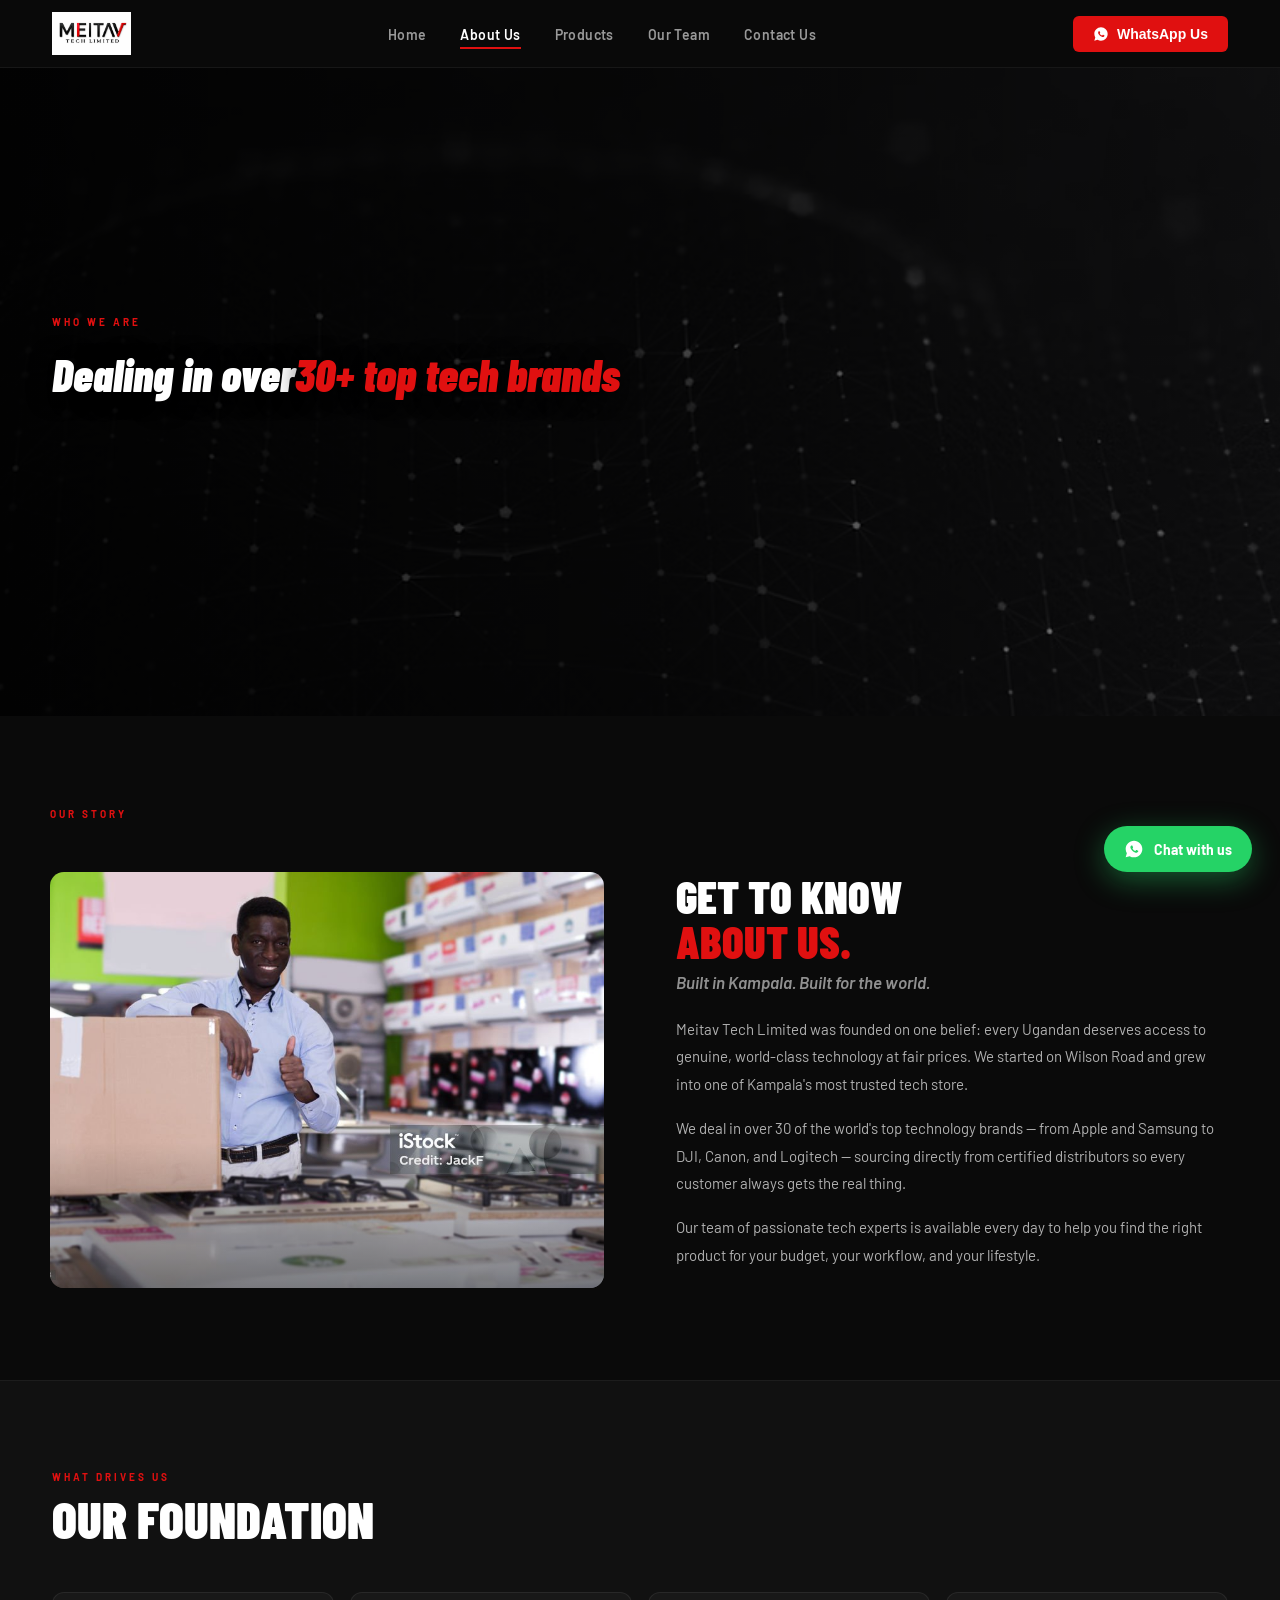
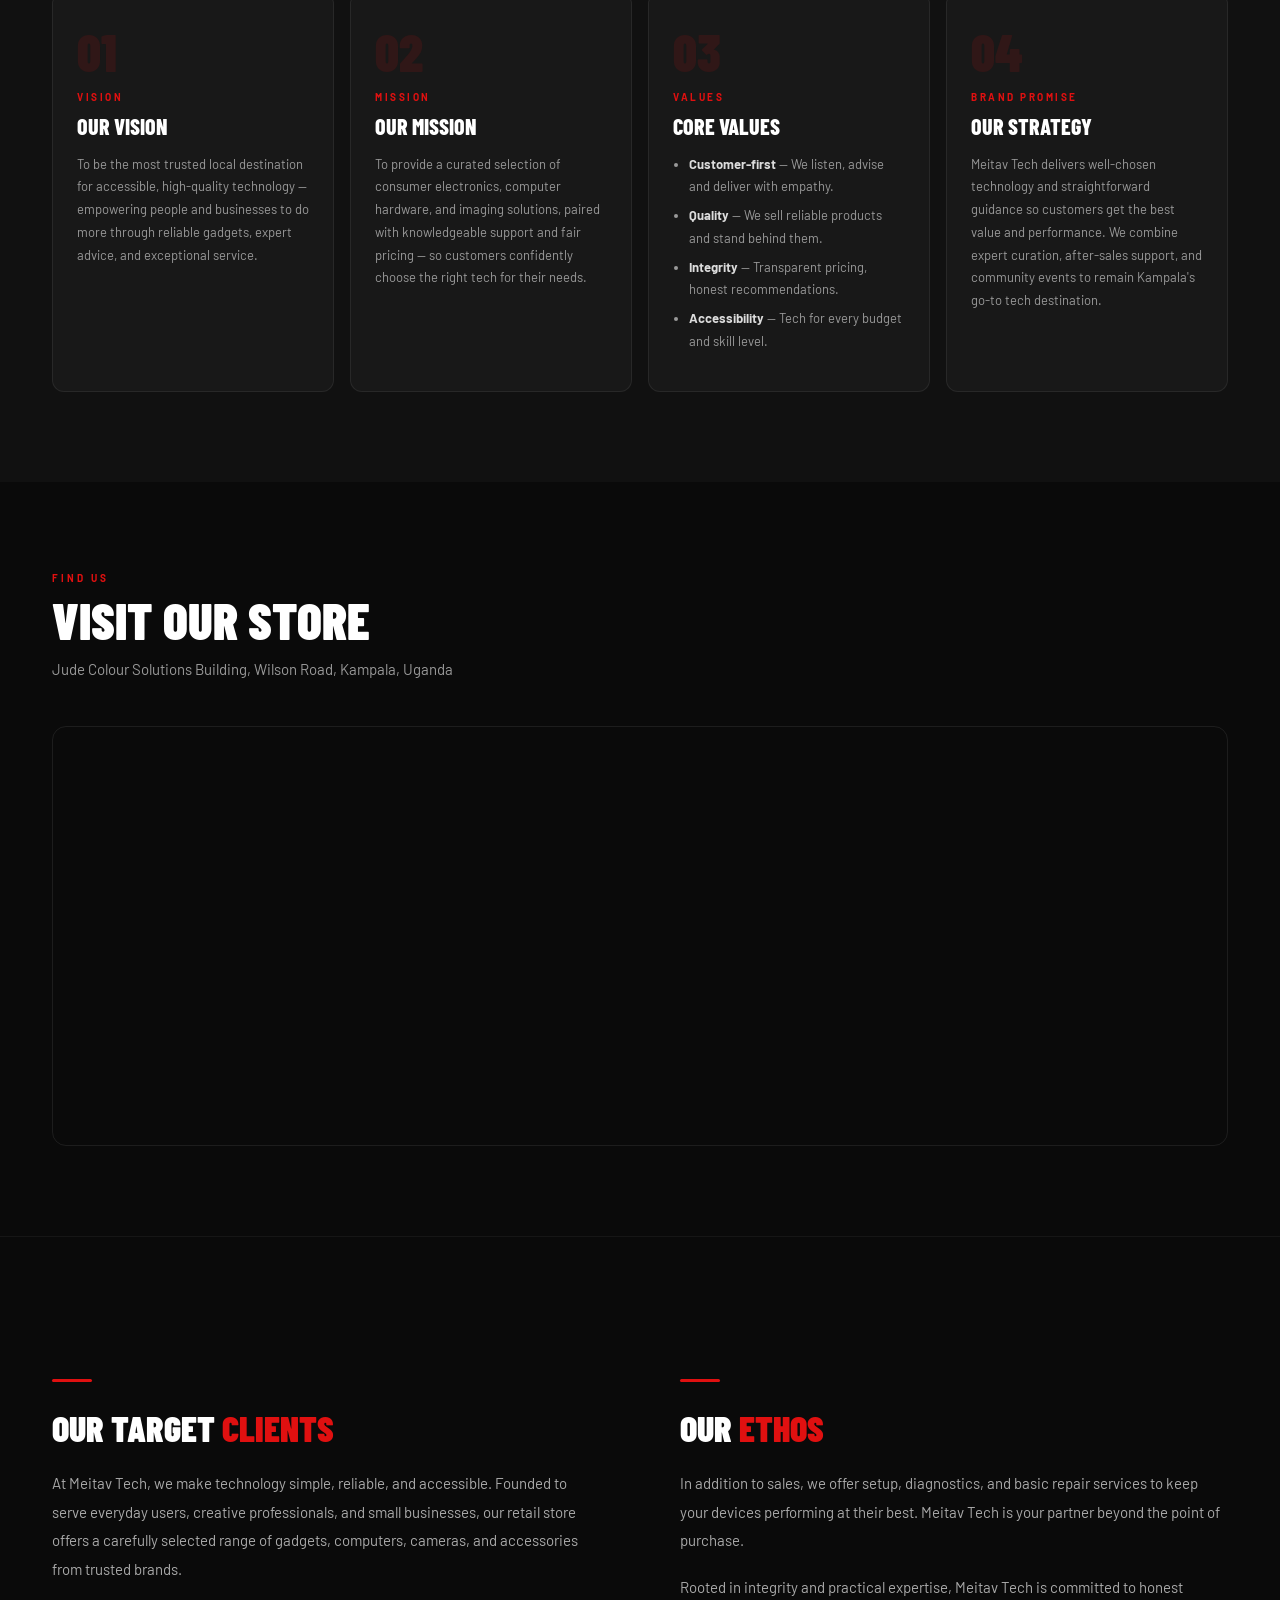
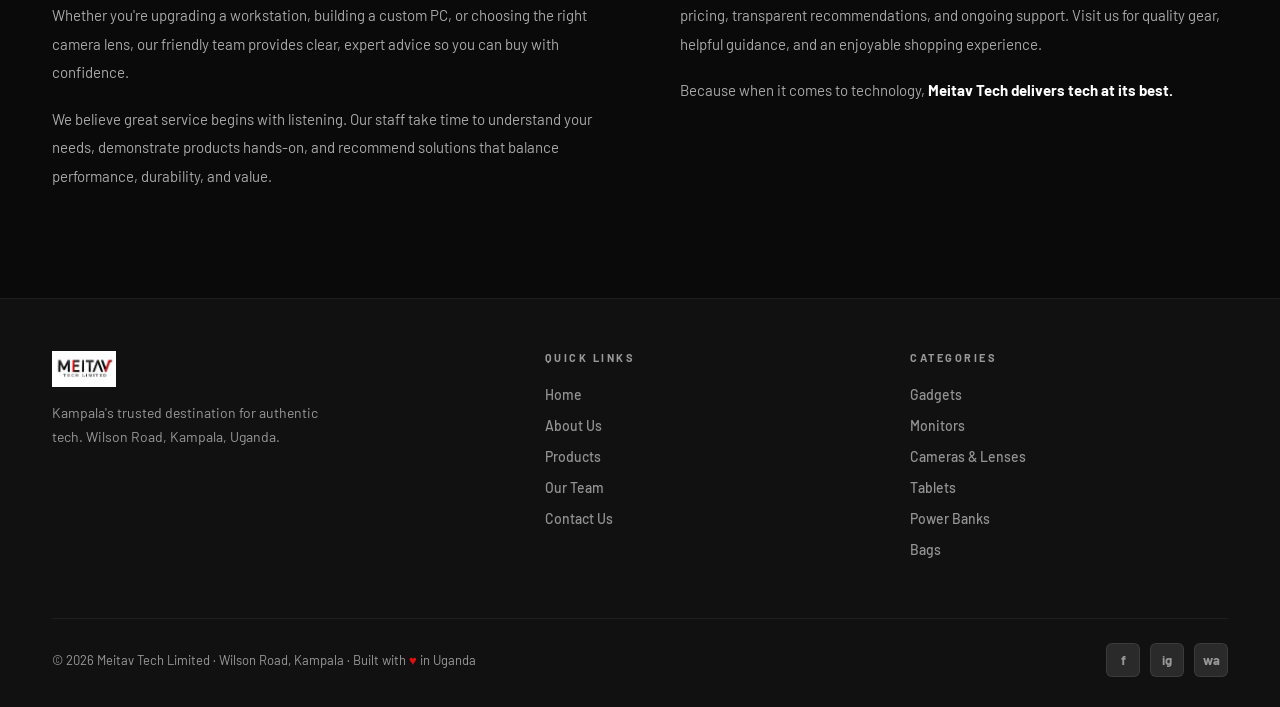
==== about.html @ ac4618cc "First commit" ====
<!DOCTYPE html>
<html lang="en">
<head>
<meta charset="UTF-8">
<meta name="viewport" content="width=device-width, initial-scale=1.0">
<title>About Us — Meitav Tech Limited</title>
<link rel="stylesheet" href="style.css">
<style>
/* ── ABOUT HERO — fixed image, sliding taglines ── */
.about-hero {
  position: relative; height: 72vh; min-height: 500px;
  display: flex; align-items: center; overflow: hidden; margin-top: 68px;
}
.about-hero-bg {
  position: absolute; inset: 0;
  background-image: url('images/about-us.jpg');
  background-size: cover; background-position: center;
}
.about-hero-overlay {
  position: absolute; inset: 0;
  background: linear-gradient(to right, rgba(0,0,0,0.92) 0%, rgba(0,0,0,0.75) 50%, rgba(0,0,0,0.45) 100%);
}
.about-hero-content { position: relative; z-index: 2; padding: 0 52px; max-width: 700px; }
.about-tagline-wrap { height: 120px; white-space: nowrap; text-overflow: ellipsis; position: relative; margin-top: 20px; }
.about-tagline {
  position: absolute; top: 0; left: 0; right: 0; 
  font-family: 'Barlow Condensed', sans-serif; font-weight: 900; font-style: italic;
  font-size: clamp(26px, 3.5vw, 46px); color: var(--white); line-height: 1.2;
  opacity: 0; transition: opacity 1s ease, transform 1s ease; transform: translateY(20px);
  text-shadow: 0 2px 24px rgba(0,0,0,0.9);
  display: flex;
  
}
.about-tagline.active { opacity: 1; transform: translateY(0); }
.about-tagline .red { color: var(--red); }

/* ── OUR STORY ── */
.story-section { background: var(--black); padding: 92px 50px; }
.story-grid { display: grid; grid-template-columns: 1fr 1fr; gap: 72px; align-items: center; margin-top: 52px; }
.story-img-wrap { border-radius: 14px; overflow: hidden; aspect-ratio: 4/3; position: relative; }
.story-img-wrap img { width: 100%; height: 100%; object-fit: cover; display: block; }
.story-img-wrap::after { content: ''; position: absolute; bottom: 0; left: 0; right: 0; height: 35%; background: linear-gradient(to top, rgba(10,10,10,0.5), transparent); pointer-events: none; }
.story-text h2 { font-family: 'Barlow Condensed', sans-serif; font-weight: 900; font-size: clamp(30px,3.5vw,48px); text-transform: uppercase; line-height: 1; margin-bottom: 8px; color: var(--white); }
.story-text h2 span { color: var(--red); }
.story-text .subhead { font-size: 17px; font-weight: 600; color: rgba(255,255,255,0.55); font-style: italic; margin-bottom: 24px; }
.story-text p { font-size: 15px; color: rgba(255,255,255,0.68); line-height: 1.85; margin-bottom: 16px; }

/* ── VMC CARDS ── */
.vmc-section { background: var(--dark); border-top: 1px solid rgba(255,255,255,0.05); padding: 90px 52px; }
.vmc-grid { display: grid; grid-template-columns: repeat(4,1fr); gap: 16px; margin-top: 48px; }
.vmc-card { background: var(--dark2); border: 1px solid rgba(255,255,255,0.07); border-radius: 12px; padding: 32px 24px; position: relative; overflow: hidden; transition: transform 0.25s, border-color 0.25s, box-shadow 0.25s; }
.vmc-card::before { content: ''; position: absolute; top: 0; left: 0; right: 0; height: 3px; background: var(--red); transform: scaleX(0); transition: transform 0.35s; transform-origin: left; }
.vmc-card:hover { transform: translateY(-5px); border-color: rgba(224,16,16,0.3); box-shadow: 0 18px 46px rgba(0,0,0,0.45); }
.vmc-card:hover::before { transform: scaleX(1); }
.vmc-num { font-family: 'Barlow Condensed', sans-serif; font-weight: 900; font-size: 52px; color: rgba(224,16,16,0.12); line-height: 1; margin-bottom: 14px; }
.vmc-label { font-size: 10px; font-weight: 700; letter-spacing: 2.5px; text-transform: uppercase; color: var(--red); margin-bottom: 10px; }
.vmc-title { font-family: 'Barlow Condensed', sans-serif; font-weight: 800; font-size: 22px; text-transform: uppercase; color: var(--white); margin-bottom: 14px; }
.vmc-body { font-size: 13px; color: var(--muted); line-height: 1.75; }
.vmc-body ul { padding-left: 16px; margin-top: 6px; }
.vmc-body ul li { margin-bottom: 6px; }
.vmc-body strong { color: rgba(255,255,255,0.85); }

/* ── MAP ── */
.map-section { background: var(--black); padding: 90px 52px; }
.map-wrap { border-radius: 14px; overflow: hidden; border: 1px solid rgba(255,255,255,0.08); margin-top: 44px; height: 420px; }
.map-wrap iframe { width: 100%; height: 100%; border: 0; }

/* ── ETHOS — 2-column text ── */
.ethos-section { background: var(--black); border-top: 1px solid rgba(255,255,255,0.05); padding: 90px 52px; }
.ethos-grid { display: grid; grid-template-columns: 1fr 1fr; gap: 80px; margin-top: 52px; }
.ethos-col h3 { font-family: 'Barlow Condensed', sans-serif; font-weight: 900; font-size: clamp(26px,2.8vw,38px); text-transform: uppercase; color: var(--white); margin-bottom: 20px; }
.ethos-col h3 span { color: var(--red); }
.ethos-divider { width: 40px; height: 3px; background: var(--red); margin-bottom: 24px; border-radius: 2px; }
.ethos-col p { font-size: 15px; color: rgba(255,255,255,0.65); line-height: 1.9; margin-bottom: 18px; }

@media (max-width: 1100px) { .vmc-grid { grid-template-columns: repeat(2,1fr); } }
@media (max-width: 900px) {
  .about-hero-content { padding: 0 24px; }
  .about-tagline-wrap { height: 110px; }
  .story-section, .vmc-section, .map-section, .ethos-section { padding: 60px 24px; }
  .story-grid { grid-template-columns: 1fr; gap: 40px; }
  .ethos-grid { grid-template-columns: 1fr; gap: 48px; }
  .vmc-grid { grid-template-columns: 1fr 1fr; }
}
@media (max-width: 600px) {
  .vmc-grid { grid-template-columns: 1fr; }
  .about-tagline { font-size: 22px; }
}
</style>
</head>
<body>

<!-- ══ NAVBAR ══ -->
<nav>
  <a class="logo" href="index.html"><img src="images/logo.jpeg" alt="Meitav Tech Limited"></a>
  <ul class="nav-links">
    <li><a href="index.html"    data-page="index.html">Home</a></li>
    <li><a href="about.html"   data-page="about.html" class="active">About Us</a></li>
    <li><a href="products.html" data-page="products.html">Products</a></li>
    <li><a href="team.html"    data-page="team.html">Our Team</a></li>
    <li><a href="contact.html" data-page="contact.html">Contact Us</a></li>
  </ul>
  <button class="nav-cta" onclick="waContact()">
    <svg width="16" height="16" viewBox="0 0 24 24" fill="currentColor"><path d="M12 2C6.477 2 2 6.477 2 12c0 1.89.524 3.655 1.435 5.163L2 22l4.837-1.435A9.953 9.953 0 0012 22c5.523 0 10-4.477 10-10S17.523 2 12 2zm4.92 13.37c-.194.547-1.14 1.048-1.566 1.102-.399.05-.902.072-1.456-.091a13.31 13.31 0 01-1.317-.487c-2.314-1-3.82-3.353-3.937-3.51-.116-.156-.95-1.264-.95-2.41s.6-1.712.814-1.945c.213-.233.464-.29.619-.29l.446.008c.143.006.335-.054.524.4.194.465.66 1.607.717 1.724.058.116.097.252.02.406-.078.155-.117.252-.232.388-.116.135-.244.302-.349.406-.116.116-.236.241-.101.473.135.232.6.99 1.288 1.603.885.787 1.631 1.03 1.864 1.146.232.116.368.097.503-.058.136-.155.582-.678.737-.91.154-.232.31-.194.522-.116.214.077 1.355.64 1.588.756.233.116.388.174.446.271.058.097.058.561-.136 1.108z"/></svg>
    WhatsApp Us
  </button>
  <div class="hamburger" onclick="toggleMenu()"><span></span><span></span><span></span></div>
</nav>
<div class="mobile-menu" id="mobileMenu">
  <a href="index.html">Home</a>
  <a href="about.html">About Us</a>
  <a href="products.html">Products</a>
  <a href="team.html">Our Team</a>
  <a href="contact.html">Contact Us</a>
</div>

<!-- ══ ABOUT HERO — about-us.jpg fixed, taglines slide ══ -->
<div class="about-hero">
  <div class="about-hero-bg"></div>
  <div class="about-hero-overlay"></div>
  <div class="about-hero-content">
    <div class="section-tag">Who We Are</div>
    <div class="about-tagline-wrap">
      <div class="about-tagline active">Dealing in over <span class="red">30+ top tech brands</span></div>
      <div class="about-tagline">At Meitav we <span class="red">prioritise customer experience</span> and feedback.</div>
    </div>
  </div>
</div>

<!-- ══ OUR STORY — handshake image left, text right ══ -->
<section class="story-section">
  <div class="section-tag">Our Story</div>
  <div class="story-grid">
    <div class="story-img-wrap reveal">
      <img src="images/about-story.jpg" alt="Meitav Tech — Our Story">
    </div>
    <div class="story-text reveal">
      <h2>Get to know<br><span>about us.</span></h2>
      <div class="subhead">Built in Kampala. Built for the world.</div>
      <p>Meitav Tech Limited was founded on one belief: every Ugandan deserves access to genuine, world-class technology at fair prices. We started on Wilson Road and grew into one of Kampala's most trusted tech store.</p>
      <p>We deal in over 30 of the world's top technology brands — from Apple and Samsung to DJI, Canon, and Logitech — sourcing directly from certified distributors so every customer always gets the real thing.</p>
      <p>Our team of passionate tech experts is available every day to help you find the right product for your budget, your workflow, and your lifestyle.</p>
    </div>
  </div>
</section>

<!-- ══ VISION / MISSION / VALUES / STRATEGY — 4 horizontal cards ══ -->
<section class="vmc-section">
  <div class="section-tag">What drives us</div>
  <h2 class="section-title">Our Foundation</h2>
  <div class="vmc-grid">
    <div class="vmc-card reveal">
      <div class="vmc-num">01</div>
      <div class="vmc-label">Vision</div>
      <div class="vmc-title">Our Vision</div>
      <div class="vmc-body">To be the most trusted local destination for accessible, high-quality technology — empowering people and businesses to do more through reliable gadgets, expert advice, and exceptional service.</div>
    </div>
    <div class="vmc-card reveal">
      <div class="vmc-num">02</div>
      <div class="vmc-label">Mission</div>
      <div class="vmc-title">Our Mission</div>
      <div class="vmc-body">To provide a curated selection of consumer electronics, computer hardware, and imaging solutions, paired with knowledgeable support and fair pricing — so customers confidently choose the right tech for their needs.</div>
    </div>
    <div class="vmc-card reveal">
      <div class="vmc-num">03</div>
      <div class="vmc-label">Values</div>
      <div class="vmc-title">Core Values</div>
      <div class="vmc-body">
        <ul>
          <li><strong>Customer-first</strong> — We listen, advise and deliver with empathy.</li>
          <li><strong>Quality</strong> — We sell reliable products and stand behind them.</li>
          <li><strong>Integrity</strong> — Transparent pricing, honest recommendations.</li>
          <li><strong>Accessibility</strong> — Tech for every budget and skill level.</li>
        </ul>
      </div>
    </div>
    <div class="vmc-card reveal">
      <div class="vmc-num">04</div>
      <div class="vmc-label">Brand Promise</div>
      <div class="vmc-title">Our Strategy</div>
      <div class="vmc-body">Meitav Tech delivers well-chosen technology and straightforward guidance so customers get the best value and performance. We combine expert curation, after-sales support, and community events to remain Kampala's go-to tech destination.</div>
    </div>
  </div>
</section>

<!-- ══ MAP — Jude Colour Solutions, Wilson Road ══ -->
<section class="map-section">
  <div class="section-tag">Find Us</div>
  <h2 class="section-title">Visit Our Store</h2>
  <p style="color:var(--muted);font-size:15px;margin-top:12px;line-height:1.7">Jude Colour Solutions Building, Wilson Road, Kampala, Uganda</p>
  <div class="map-wrap reveal">
    <iframe
      src="https://www.google.com/maps/embed?pb=!1m18!1m12!1m3!1d3989.7611899038297!2d32.58040031475403!3d0.31762679977036!2m3!1f0!2f0!3f0!3m2!1i1024!2i768!4f13.1!3m3!1m2!1s0x177dbc4b7d09c555%3A0xd193d302e7517196!2sWilson%20Rd%2C%20Kampala%2C%20Uganda!5e0!3m2!1sen!2sug!4v1700000000000!5m2!1sen!2sug"
      allowfullscreen="" loading="lazy" referrerpolicy="no-referrer-when-downgrade"
      title="Meitav Tech — Wilson Road, Kampala"></iframe>
  </div>
</section>

<!-- ══ TARGET CLIENTS & ETHOS ══ -->
<section class="ethos-section">
  <div class="ethos-grid">
    <div class="ethos-col reveal">
      <div class="ethos-divider"></div>
      <h3>Our Target <span>Clients</span></h3>
      <p>At Meitav Tech, we make technology simple, reliable, and accessible. Founded to serve everyday users, creative professionals, and small businesses, our retail store offers a carefully selected range of gadgets, computers, cameras, and accessories from trusted brands.</p>
      <p>Whether you're upgrading a workstation, building a custom PC, or choosing the right camera lens, our friendly team provides clear, expert advice so you can buy with confidence.</p>
      <p>We believe great service begins with listening. Our staff take time to understand your needs, demonstrate products hands-on, and recommend solutions that balance performance, durability, and value.</p>
    </div>
    <div class="ethos-col reveal">
      <div class="ethos-divider"></div>
      <h3>Our <span>Ethos</span></h3>
      <p>In addition to sales, we offer setup, diagnostics, and basic repair services to keep your devices performing at their best. Meitav Tech is your partner beyond the point of purchase.</p>
      <p>Rooted in integrity and practical expertise, Meitav Tech is committed to honest pricing, transparent recommendations, and ongoing support. Visit us for quality gear, helpful guidance, and an enjoyable shopping experience.</p>
      <p>Because when it comes to technology, <strong style="color:var(--white)">Meitav Tech delivers tech at its best.</strong></p>
    </div>
  </div>
</section>

<!-- ══ FOOTER ══ -->
<footer>
  <div class="footer-top">
    <div class="footer-brand">
      <div class="footer-logo"><img src="images/logo.jpeg" alt="Meitav Tech Limited"></div>
      <p>Kampala's trusted destination for authentic tech. Wilson Road, Kampala, Uganda.</p>
    </div>
    <div class="footer-col">
      <h4>Quick Links</h4>
      <ul>
        <li><a href="index.html">Home</a></li>
        <li><a href="about.html">About Us</a></li>
        <li><a href="products.html">Products</a></li>
        <li><a href="team.html">Our Team</a></li>
        <li><a href="contact.html">Contact Us</a></li>
      </ul>
    </div>
    <div class="footer-col">
      <h4>Categories</h4>
      <ul>
       <li><a href="products.html#sec-gadgets">Gadgets</a></li>
        <li><a href="products.html#sec-monitors">Monitors</a></li>
        <li><a href="products.html#sec-cameras">Cameras &amp; Lenses</a></li>
        <li><a href="products.html#sec-tablets">Tablets</a></li>
        <li><a href="products.html#sec-powerbanks">Power Banks</a></li>
        <li><a href="products.html#sec-bags">Bags</a></li>
        
      </ul>
    </div>
  </div>
  <div class="footer-bottom">
    <p>© 2026 Meitav Tech Limited · Wilson Road, Kampala · Built with <span>♥</span> in Uganda</p>
    <div class="social-links">
      <a href="#" title="Facebook">f</a>
      <a href="#" title="Instagram">ig</a>
      <a id="waFooter" href="#" title="WhatsApp">wa</a>
    </div>
  </div>
</footer>

<a id="waFloat" href="#" class="wa-float" target="_blank" rel="noopener">
  <svg width="20" height="20" viewBox="0 0 24 24" fill="currentColor"><path d="M12 2C6.477 2 2 6.477 2 12c0 1.89.524 3.655 1.435 5.163L2 22l4.837-1.435A9.953 9.953 0 0012 22c5.523 0 10-4.477 10-10S17.523 2 12 2zm4.92 13.37c-.194.547-1.14 1.048-1.566 1.102-.399.05-.902.072-1.456-.091a13.31 13.31 0 01-1.317-.487c-2.314-1-3.82-3.353-3.937-3.51-.116-.156-.95-1.264-.95-2.41s.6-1.712.814-1.945c.213-.233.464-.29.619-.29l.446.008c.143.006.335-.054.524.4.194.465.66 1.607.717 1.724.058.116.097.252.02.406-.078.155-.117.252-.232.388-.116.135-.244.302-.349.406-.116.116-.236.241-.101.473.135.232.6.99 1.288 1.603.885.787 1.631 1.03 1.864 1.146.232.116.368.097.503-.058.136-.155.582-.678.737-.91.154-.232.31-.194.522-.116.214.077 1.355.64 1.588.756.233.116.388.174.446.271.058.097.058.561-.136 1.108z"/></svg>
  <span>Chat with us</span>
</a>

<script src="main.js"></script>
<script>
/* About taglines rotation */
let atIdx = 0, atTimer;
const tags = document.querySelectorAll('.about-tagline');
atTimer = setInterval(() => {
  tags[atIdx].classList.remove('active');
  atIdx = (atIdx + 1) % tags.length;
  tags[atIdx].classList.add('active');
}, 4000);
</script>
</body>
</html>
---- style.css ----
/* ═══════════════════════════════════════════
   MEITAV TECH LIMITED — style.css
   Shared across all pages
═══════════════════════════════════════════ */
@import url('https://fonts.googleapis.com/css2?family=Barlow:ital,wght@0,300;0,400;0,500;0,600;0,700;0,800;0,900;1,700;1,800&family=Barlow+Condensed:ital,wght@0,400;0,700;0,800;0,900;1,700;1,800;1,900&display=swap');

*, *::before, *::after { box-sizing: border-box; margin: 0; padding: 0; }
:root {
  --red: #e01010;
  --red-dark: #b50d0d;
  --black: #0a0a0a;
  --dark: #111111;
  --dark2: #181818;
  --gray: #1e1e1e;
  --gray2: #2a2a2a;
  --white: #ffffff;
  --muted: #999999;
}
html { scroll-behavior: smooth; }
body { font-family: 'Barlow', sans-serif; background: var(--black); color: var(--white); overflow-x: hidden; }

/* ── NAVBAR ── */
nav {
  position: fixed; top: 0; left: 0; right: 0; z-index: 1000;
  background: rgba(10,10,10,0.96); backdrop-filter: blur(14px);
  border-bottom: 1px solid rgba(255,255,255,0.06);
  display: flex; align-items: center; justify-content: space-between;
  padding: 0 52px; height: 68px;
}
.logo { display: flex; align-items: center; cursor: pointer; text-decoration: none; }
.logo img { height: 44px; width: auto; object-fit: contain; }
.nav-links { display: flex; align-items: center; gap: 34px; list-style: none; }
.nav-links a {
  text-decoration: none; font-size: 14px; font-weight: 600;
  color: var(--muted); letter-spacing: 0.4px; cursor: pointer;
  padding: 4px 0; border-bottom: 2px solid transparent;
  transition: color 0.2s, border-color 0.2s;
}
.nav-links a:hover { color: var(--white); }
.nav-links a.active { color: var(--white); border-bottom-color: var(--red); }
.nav-cta {
  display: flex; align-items: center; gap: 8px; background: var(--red);
  color: var(--white); font-weight: 700; font-size: 14px;
  padding: 10px 20px; border-radius: 6px; border: none;
  cursor: pointer; text-decoration: none; transition: background 0.2s, transform 0.15s;
}
.nav-cta:hover { background: var(--red-dark); transform: translateY(-1px); }
.hamburger { display: none; flex-direction: column; gap: 5px; cursor: pointer; padding: 4px; }
.hamburger span { width: 24px; height: 2px; background: var(--white); display: block; border-radius: 2px; transition: all 0.3s; }
.mobile-menu {
  display: none; position: fixed; top: 68px; left: 0; right: 0;
  background: rgba(10,10,10,0.98); backdrop-filter: blur(12px);
  border-bottom: 1px solid rgba(255,255,255,0.08);
  padding: 24px 52px; z-index: 900; flex-direction: column; gap: 16px;
}
.mobile-menu.open { display: flex; }
.mobile-menu a { font-size: 18px; font-weight: 600; color: var(--white); text-decoration: none; padding: 8px 0; border-bottom: 1px solid rgba(255,255,255,0.06); transition: color 0.2s; }
.mobile-menu a:hover { color: var(--red); }

/* ── SHARED UTILITIES ── */
.section { padding: 90px 52px; }
.section-tag { font-size: 10px; font-weight: 700; letter-spacing: 3px; text-transform: uppercase; color: var(--red); margin-bottom: 10px; }
.section-title { font-family: 'Barlow Condensed', sans-serif; font-weight: 900; font-size: clamp(32px,4vw,54px); text-transform: uppercase; line-height: 1; color: var(--white); }
.btn-primary {
  display: inline-flex; align-items: center; gap: 8px; background: var(--red);
  color: var(--white); font-weight: 700; font-size: 15px; padding: 14px 28px;
  border-radius: 6px; border: none; cursor: pointer; text-decoration: none;
  transition: background 0.2s, transform 0.15s, box-shadow 0.2s;
}
.btn-primary:hover { background: var(--red-dark); transform: translateY(-2px); box-shadow: 0 8px 24px rgba(224,16,16,0.35); }
.btn-secondary {
  display: inline-flex; align-items: center; gap: 8px; background: transparent;
  color: var(--white); font-weight: 600; font-size: 15px; padding: 13px 24px;
  border-radius: 6px; border: 1.5px solid rgba(255,255,255,0.22);
  cursor: pointer; text-decoration: none; transition: border-color 0.2s, background 0.2s, transform 0.15s;
}
.btn-secondary:hover { border-color: rgba(255,255,255,0.5); background: rgba(255,255,255,0.05); transform: translateY(-2px); }

/* ── SCROLL REVEAL ── */
.reveal { opacity: 0; transform: translateY(24px); transition: opacity 0.6s ease, transform 0.6s ease; }
.reveal.visible { opacity: 1; transform: none; }

/* ── BRANDS STRIP ── */
.brands-section { background: var(--dark); border-top: 1px solid rgba(255,255,255,0.06); border-bottom: 1px solid rgba(255,255,255,0.06); padding: 40px 52px; }
.brands-label { text-align: center; font-size: 10px; font-weight: 700; letter-spacing: 3px; text-transform: uppercase; color: var(--muted); margin-bottom: 28px; }
.brands-track-wrap { overflow: hidden; position: relative; }
.brands-track-wrap::before, .brands-track-wrap::after { content: ''; position: absolute; top: 0; bottom: 0; width: 80px; z-index: 2; pointer-events: none; }
.brands-track-wrap::before { left: 0; background: linear-gradient(to right, var(--dark), transparent); }
.brands-track-wrap::after { right: 0; background: linear-gradient(to left, var(--dark), transparent); }
.brands-track { display: flex; gap: 60px; align-items: center; animation: scroll-brands 28s linear infinite; width: max-content; }
.brands-track:hover { animation-play-state: paused; }
@keyframes scroll-brands { 0% { transform: translateX(0); } 100% { transform: translateX(-50%); } }
.brand-logo { display: flex; align-items: center; height: 38px; opacity: 0.45; transition: opacity 0.3s, filter 0.3s; filter: grayscale(100%) brightness(1.5); flex-shrink: 0; }
.brand-logo:hover { opacity: 1; filter: none; }
.brand-logo span { font-family: 'Barlow Condensed', sans-serif; font-weight: 900; font-size: 22px; letter-spacing: 1px; color: var(--white); text-transform: uppercase; }
.brand-logo.apple:hover span { color: #a1a1a1; }
.brand-logo.samsung:hover span { color: #1428a0; }
.brand-logo.hp:hover span { color: #0096d6; }
.brand-logo.dell:hover span { color: #007db8; }
.brand-logo.sony:hover span { color: #ccc; }
.brand-logo.lg:hover span { color: #a50034; }
.brand-logo.logitech:hover span { color: #00b96e; }
.brand-logo.lenovo:hover span { color: #e2231a; }
.brand-logo.hisense:hover span { color: #005baa; }
.brand-logo.dji:hover span { color: #2c6fad; }
.brand-logo.canon:hover span { color: #cc0000; }
.brand-logo.nikon:hover span { color: #f5c518; }

/* ── FOOTER ── */
footer { background: var(--dark); border-top: 1px solid rgba(255,255,255,0.06); padding: 52px 52px 30px; }
.footer-top { display: grid; grid-template-columns: 1.4fr 1fr 1fr; gap: 48px; margin-bottom: 48px; }
.footer-logo img { height: 36px; width: auto; object-fit: contain; margin-bottom: 14px; display: block; }
.footer-brand p { color: var(--muted); font-size: 14px; line-height: 1.7; max-width: 280px; }
.footer-col h4 { font-size: 11px; font-weight: 700; letter-spacing: 2.5px; text-transform: uppercase; color: var(--muted); margin-bottom: 20px; }
.footer-col ul { list-style: none; }
.footer-col ul li { margin-bottom: 12px; }
.footer-col ul li a { color: rgba(255,255,255,0.55); text-decoration: none; font-size: 14px; font-weight: 500; transition: color 0.2s; }
.footer-col ul li a:hover { color: var(--white); }
.footer-bottom { border-top: 1px solid rgba(255,255,255,0.06); padding-top: 24px; display: flex; align-items: center; justify-content: space-between; flex-wrap: wrap; gap: 12px; }
.footer-bottom p { font-size: 13px; color: var(--muted); }
.footer-bottom p span { color: var(--red); }
.social-links { display: flex; gap: 10px; }
.social-links a { width: 34px; height: 34px; background: var(--gray2); border: 1px solid rgba(255,255,255,0.08); border-radius: 6px; display: flex; align-items: center; justify-content: center; text-decoration: none; color: var(--muted); font-size: 13px; font-weight: 700; transition: background 0.2s, color 0.2s, border-color 0.2s; }
.social-links a:hover { background: var(--red); border-color: var(--red); color: var(--white); }

/* ── WHATSAPP FLOAT ── */
.wa-float {
  position: fixed; bottom: 28px; right: 28px; z-index: 500;
  display: flex; align-items: center; gap: 10px; background: #25d366;
  color: var(--white); text-decoration: none; font-weight: 700; font-size: 14px;
  padding: 13px 20px; border-radius: 50px; box-shadow: 0 8px 30px rgba(37,211,102,0.4);
  transition: transform 0.2s, box-shadow 0.2s; animation: wa-pop 0.6s 1.5s both;
}
@keyframes wa-pop { from { transform: scale(0); opacity: 0; } to { transform: scale(1); opacity: 1; } }
.wa-float:hover { transform: translateY(-3px) scale(1.03); box-shadow: 0 12px 40px rgba(37,211,102,0.5); }

/* ── PRODUCT CARDS ── */
.products-grid { display: grid; grid-template-columns: repeat(auto-fill, minmax(260px, 1fr)); gap: 20px; }
.product-card { background: var(--dark2); border: 1px solid rgba(255,255,255,0.08); border-radius: 12px; overflow: hidden; transition: transform 0.25s, border-color 0.25s, box-shadow 0.25s; cursor: pointer; position: relative; }
.product-card:hover { transform: translateY(-6px); border-color: rgba(224,16,16,0.4); box-shadow: 0 20px 50px rgba(0,0,0,0.5), 0 0 0 1px rgba(224,16,16,0.15); }
.product-badge { position: absolute; top: 12px; left: 12px; background: var(--red); color: var(--white); font-size: 10px; font-weight: 700; letter-spacing: 1.5px; text-transform: uppercase; padding: 4px 10px; border-radius: 4px; z-index: 2; }
.product-img { width: 100%; height: 200px; overflow: hidden; position: relative; background: var(--gray2); }
.product-img img { width: 100%; height: 100%; object-fit: cover; transition: transform 0.4s; }
.product-card:hover .product-img img { transform: scale(1.06); }
.product-body { padding: 18px 20px 22px; }
.product-brand { font-size: 10px; font-weight: 700; letter-spacing: 2px; text-transform: uppercase; color: var(--red); margin-bottom: 6px; }
.product-name { font-weight: 700; font-size: 16px; color: var(--white); margin-bottom: 8px; line-height: 1.3; }
.product-spec { font-size: 13px; color: var(--muted); line-height: 1.6; margin-bottom: 18px; }
.product-footer { display: flex; align-items: center; justify-content: space-between; }
.product-price { font-family: 'Barlow Condensed', sans-serif; font-weight: 900; font-size: 22px; color: var(--white); }
.product-price span { font-size: 13px; color: var(--muted); font-weight: 400; margin-left: 2px; }
.btn-icon { width: 38px; height: 38px; background: var(--red); border: none; border-radius: 6px; display: flex; align-items: center; justify-content: center; cursor: pointer; transition: background 0.2s, transform 0.15s; flex-shrink: 0; }
.btn-icon:hover { background: var(--red-dark); transform: scale(1.08); }

/* ── FEATURE CARDS ── */
.features-grid { display: grid; grid-template-columns: repeat(auto-fill, minmax(220px, 1fr)); gap: 24px; margin-top: 50px; }
.feature-card { background: var(--dark2); border: 1px solid rgba(255,255,255,0.06); border-radius: 10px; padding: 28px 24px; transition: border-color 0.25s, transform 0.25s; }
.feature-card:hover { border-color: rgba(224,16,16,0.35); transform: translateY(-4px); }
.feature-icon { width: 46px; height: 46px; background: rgba(224,16,16,0.12); border-radius: 10px; display: flex; align-items: center; justify-content: center; margin-bottom: 18px; }
.feature-icon svg { width: 22px; height: 22px; stroke: var(--red); fill: none; }
.feature-card h3 { font-weight: 700; font-size: 16px; color: var(--white); margin-bottom: 8px; }
.feature-card p { font-size: 14px; color: var(--muted); line-height: 1.6; }

/* ── RESPONSIVE ── */
@media (max-width: 900px) {
  nav { padding: 0 24px; }
  .nav-links, .nav-cta { display: none; }
  .hamburger { display: flex; }
  .section { padding: 60px 24px; }
  .brands-section { padding: 30px 24px; }
  .footer-top { grid-template-columns: 1fr; gap: 32px; }
  footer { padding: 40px 24px 24px; }
  .mobile-menu { padding: 20px 24px; }
  .wa-float span { display: none; }
  .wa-float { padding: 13px; border-radius: 50%; }
}
@media (max-width: 600px) {
  .products-grid { grid-template-columns: 1fr; }
}
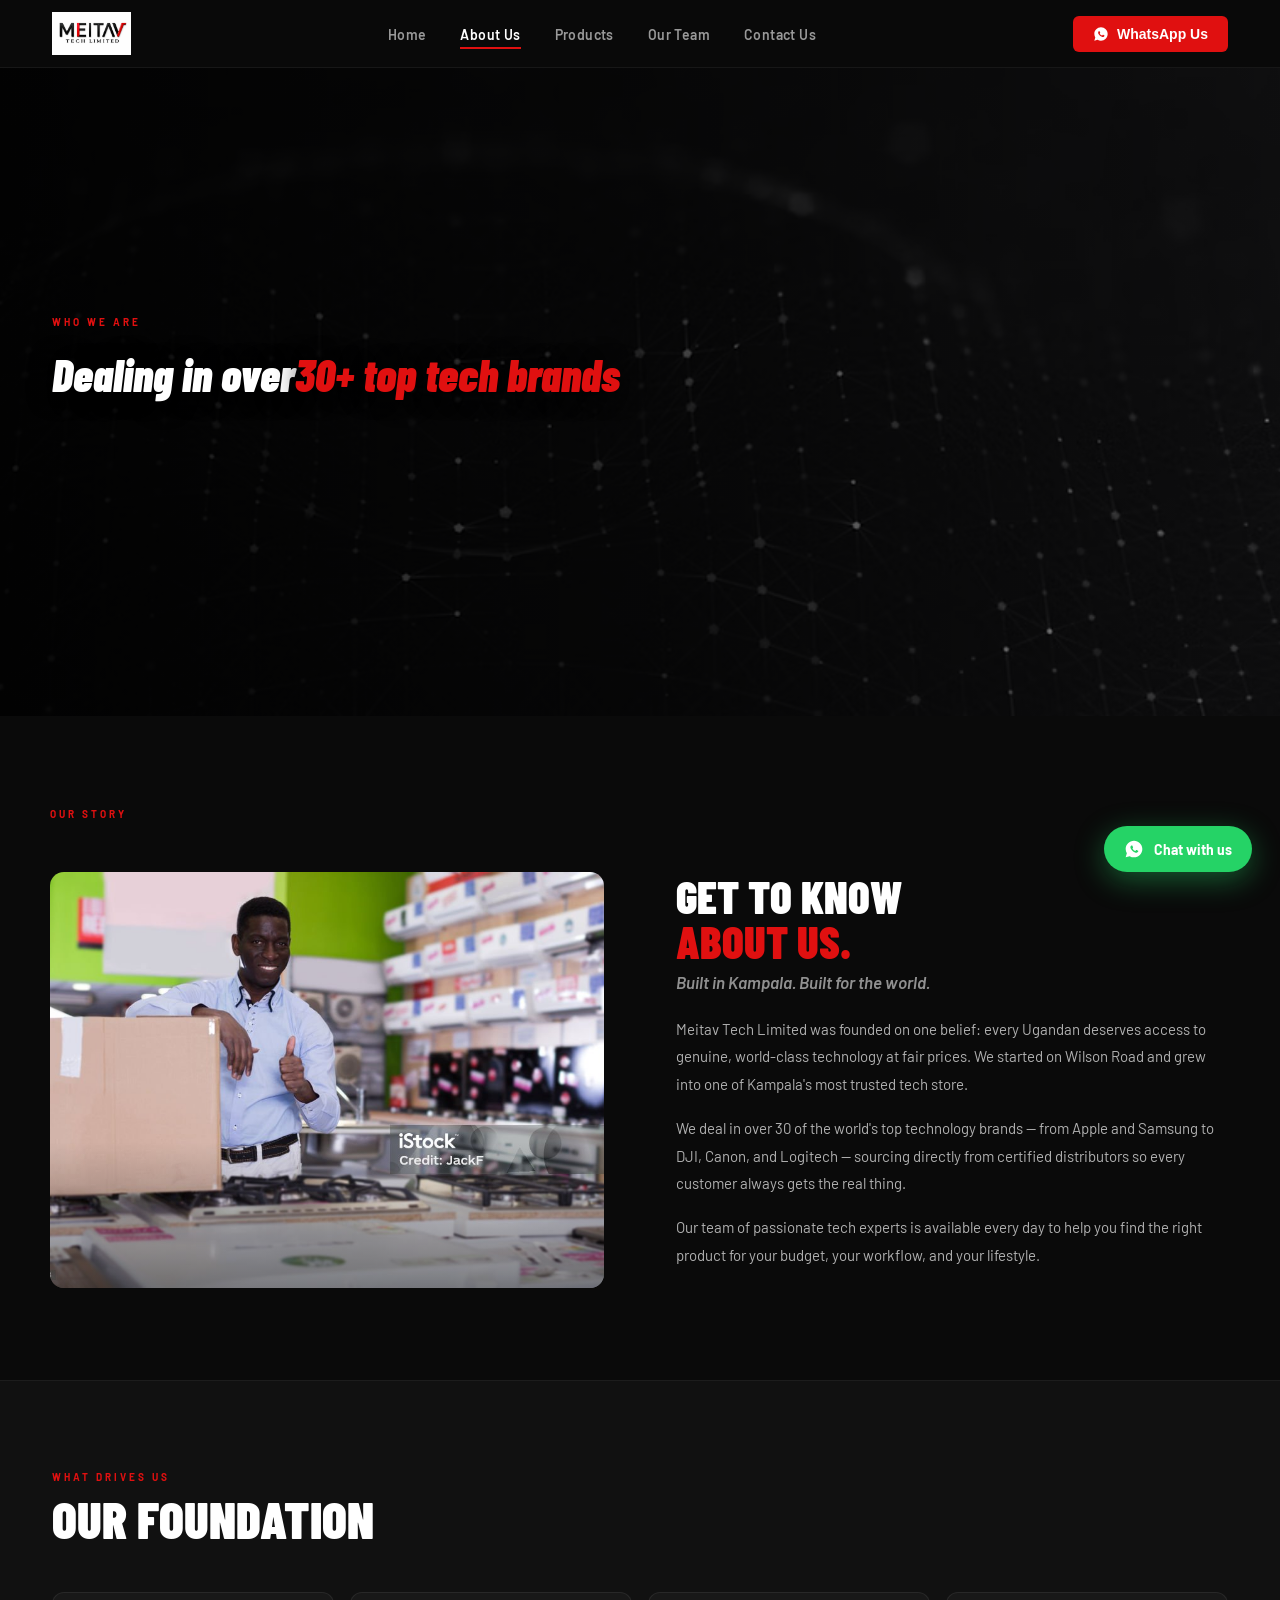
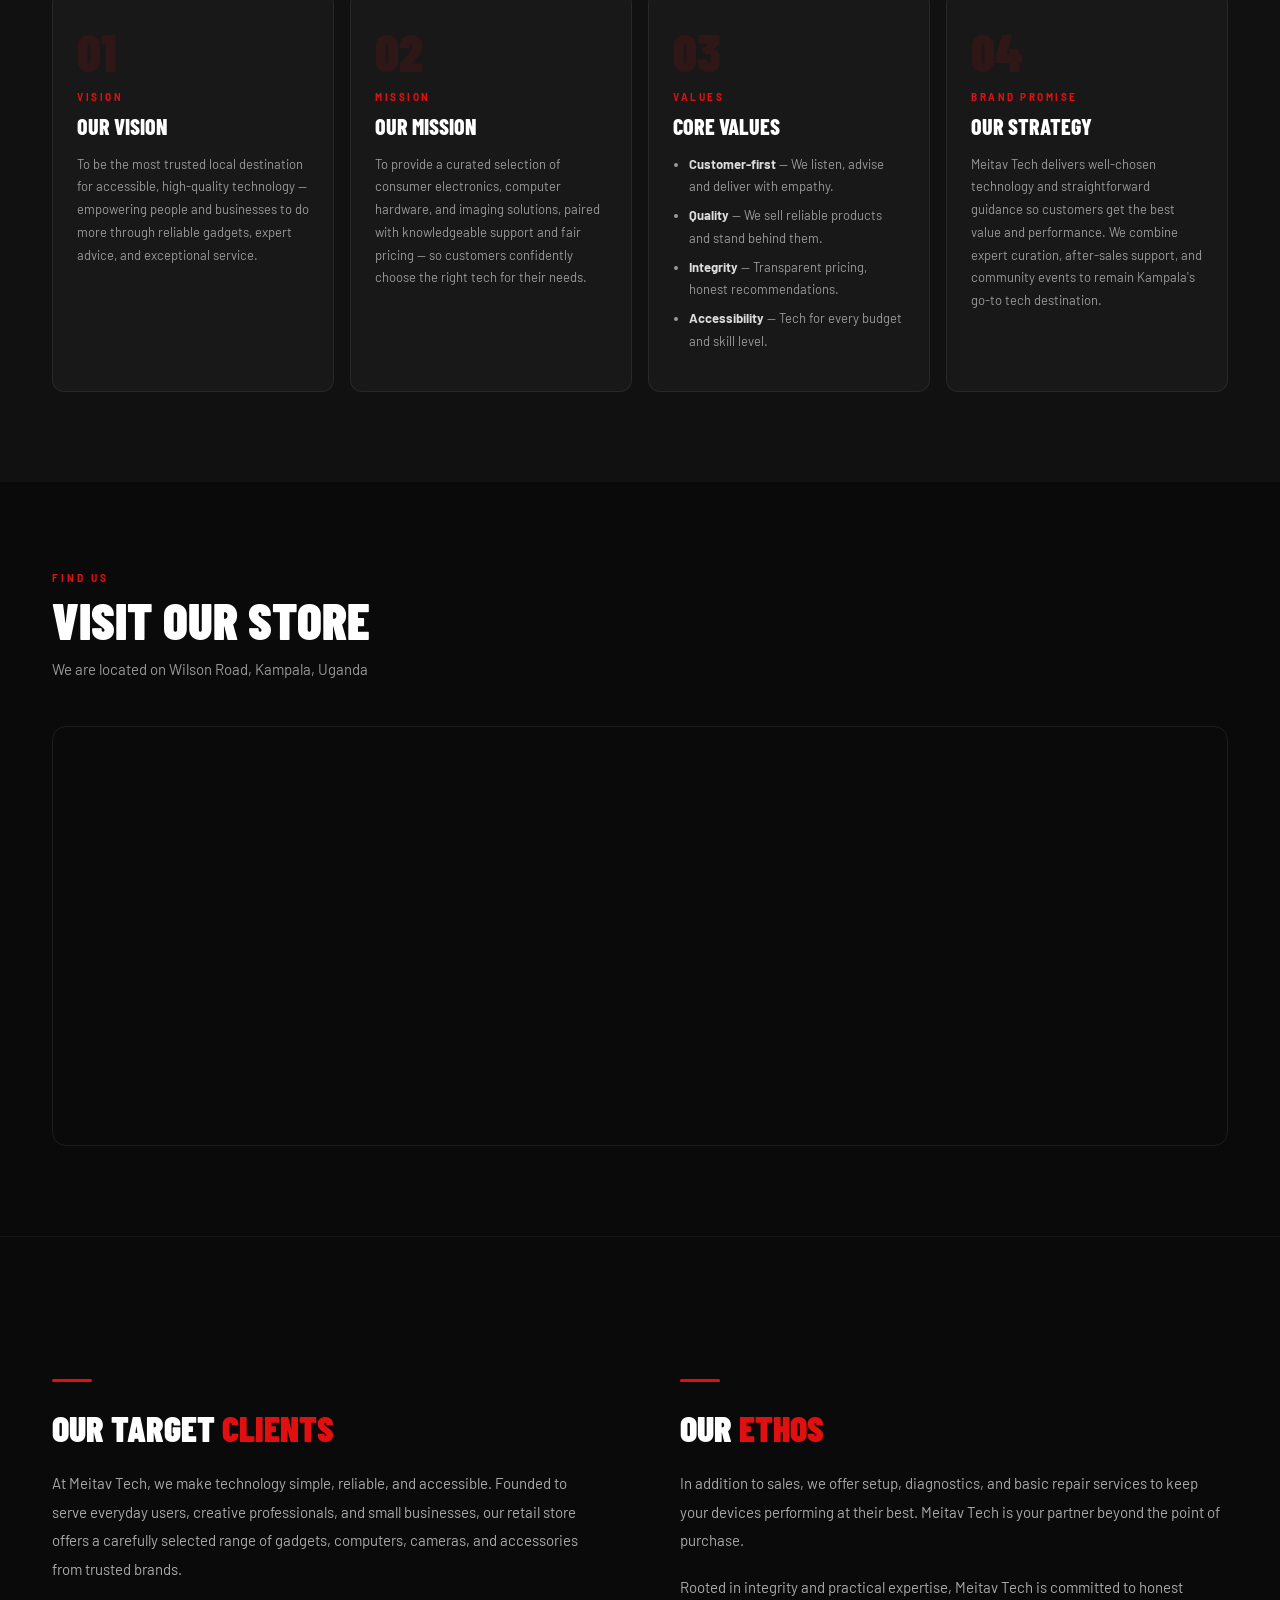
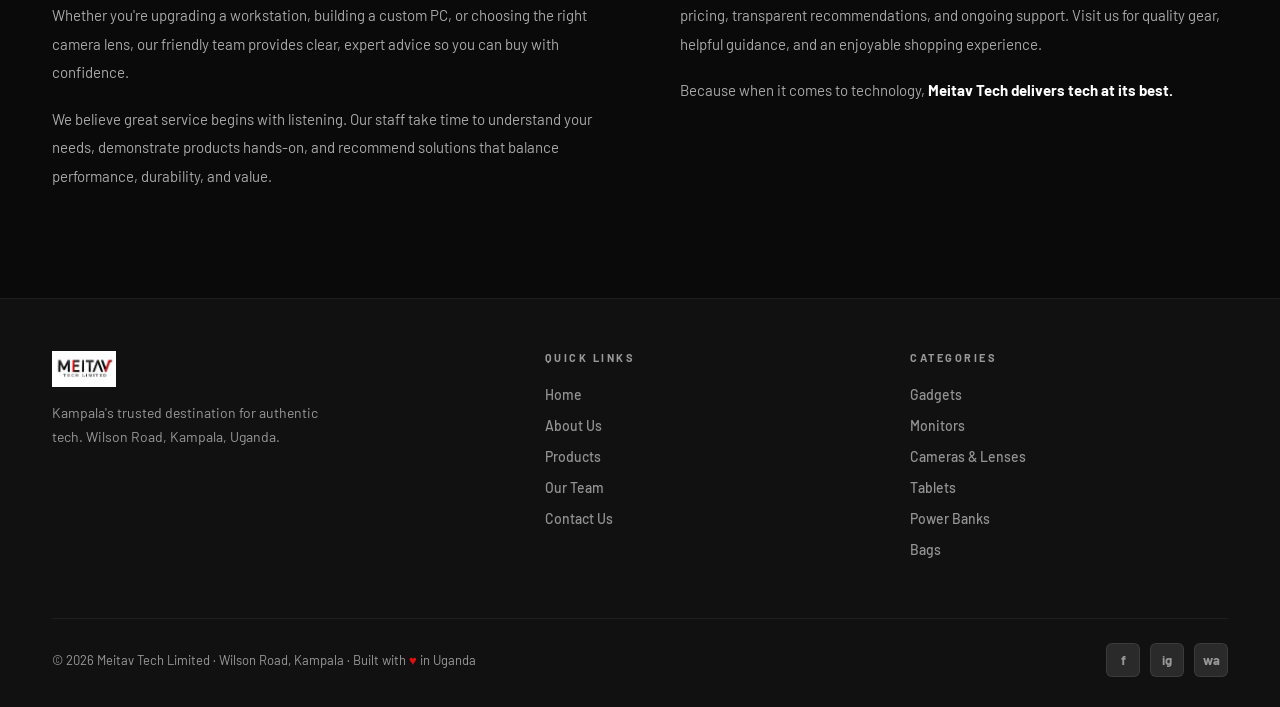
==== commit c60ec846: "Changes on team, home, about pages" ====
--- a/about.html
+++ b/about.html
@@ -187,7 +187,7 @@
 <section class="map-section">
   <div class="section-tag">Find Us</div>
   <h2 class="section-title">Visit Our Store</h2>
-  <p style="color:var(--muted);font-size:15px;margin-top:12px;line-height:1.7">Jude Colour Solutions Building, Wilson Road, Kampala, Uganda</p>
+  <p style="color:var(--muted);font-size:15px;margin-top:12px;line-height:1.7">We are located on Wilson Road, Kampala, Uganda</p>
   <div class="map-wrap reveal">
     <iframe
       src="https://www.google.com/maps/embed?pb=!1m18!1m12!1m3!1d3989.7611899038297!2d32.58040031475403!3d0.31762679977036!2m3!1f0!2f0!3f0!3m2!1i1024!2i768!4f13.1!3m3!1m2!1s0x177dbc4b7d09c555%3A0xd193d302e7517196!2sWilson%20Rd%2C%20Kampala%2C%20Uganda!5e0!3m2!1sen!2sug!4v1700000000000!5m2!1sen!2sug"
